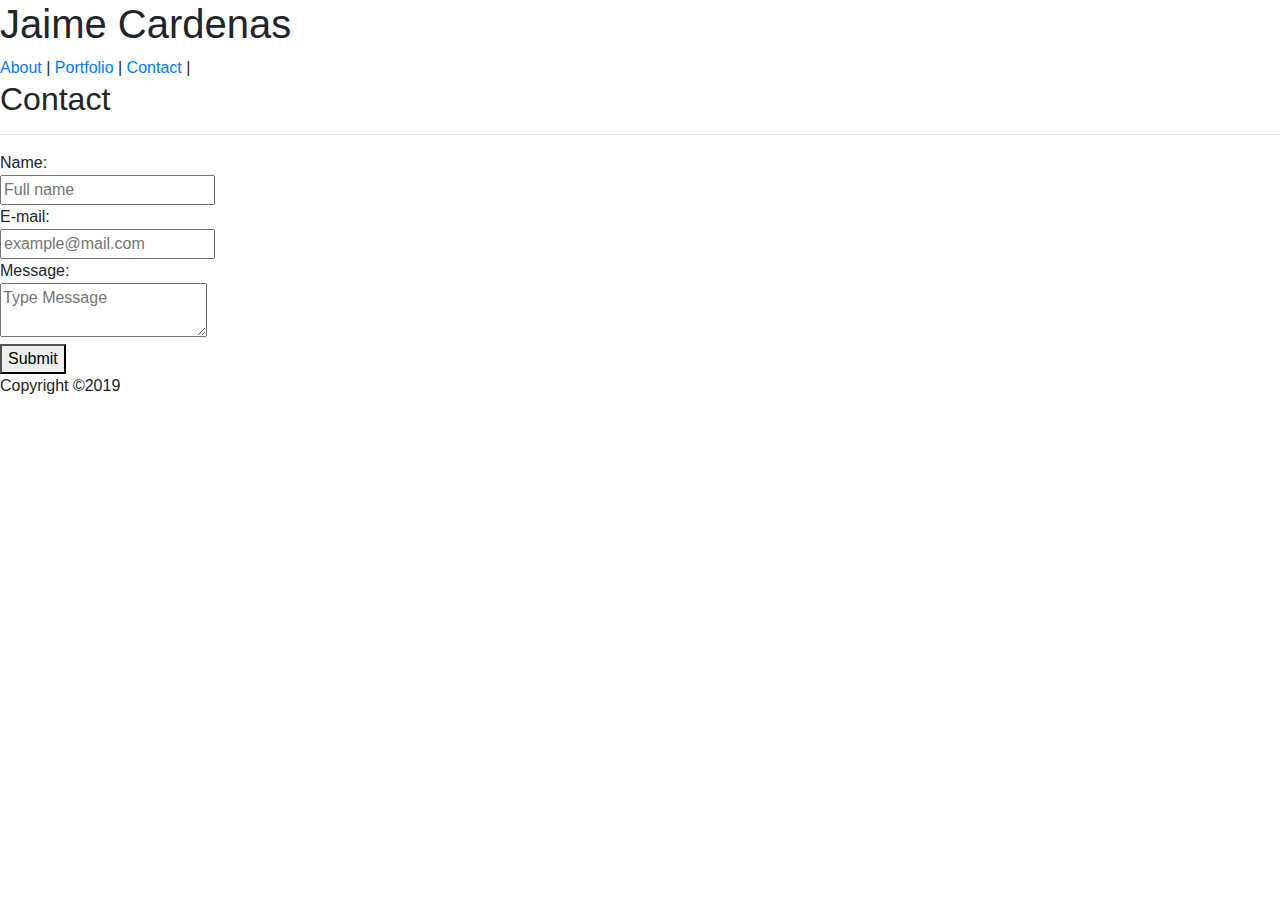
==== contact.html @ f528e171 "first commit" ====
<!DOCTYPE html>
<html lang="en">
<head>
    <!-- <link rel="stylesheet" type="text/css" href=".\assets\css\styles.css"> -->
    <link rel="stylesheet" href="https://stackpath.bootstrapcdn.com/bootstrap/4.3.1/css/bootstrap.min.css" integrity="sha384-ggOyR0iXCbMQv3Xipma34MD+dH/1fQ784/j6cY/iJTQUOhcWr7x9JvoRxT2MZw1T" crossorigin="anonymous">

    <meta charset="UTF-8">
    <meta name="viewport" content="width=device-width, initial-scale=1.0">
    <meta http-equiv="X-UA-Compatible" content="ie=edge">
    <title>Contact</title>
</head>
<body>
          <!--My Name on top of the page-->
<div class="header">
    <div class="header-container">
        <div class="myname">
            <h1>Jaime Cardenas</h1>
        </div>
    <!--Navigation Menu-->
        <div class="navigation">
            <nav>
                <a href="./index.html">About</a> |
                <a href="./portfolio.html">Portfolio</a> |
                <a href="./contact.html">Contact</a> |
            </nav>
        </div> 
    </div>
</div>
<div class="container-contact"> 
        <div class="contact">
                <h2>Contact</h2>
                <hr class="top">
                <!--Forms to submit information-->
              
                <form class="input">
                        Name:<br>
                        <input class="name" type="text" name="name" placeholder="Full name"><br>
                        E-mail:<br>
                        <input class="email" type="text" name="email" placeholder="example@mail.com"><br>
                        Message:<br>
                        <textarea class="message" type="text" name="message" placeholder="Type Message"></textarea><br>
                        <div id="submit">
                            <button class="submit">Submit</button>
                        </div>  
            </div> 
             
        </div>   
    </div>
        <!--footer-->
    <div id="footer">
         <footer id="bottom">
             <p id="copyright">Copyright ©2019</p>
        </footer>
    </div>
 </body>
        
        
</html>
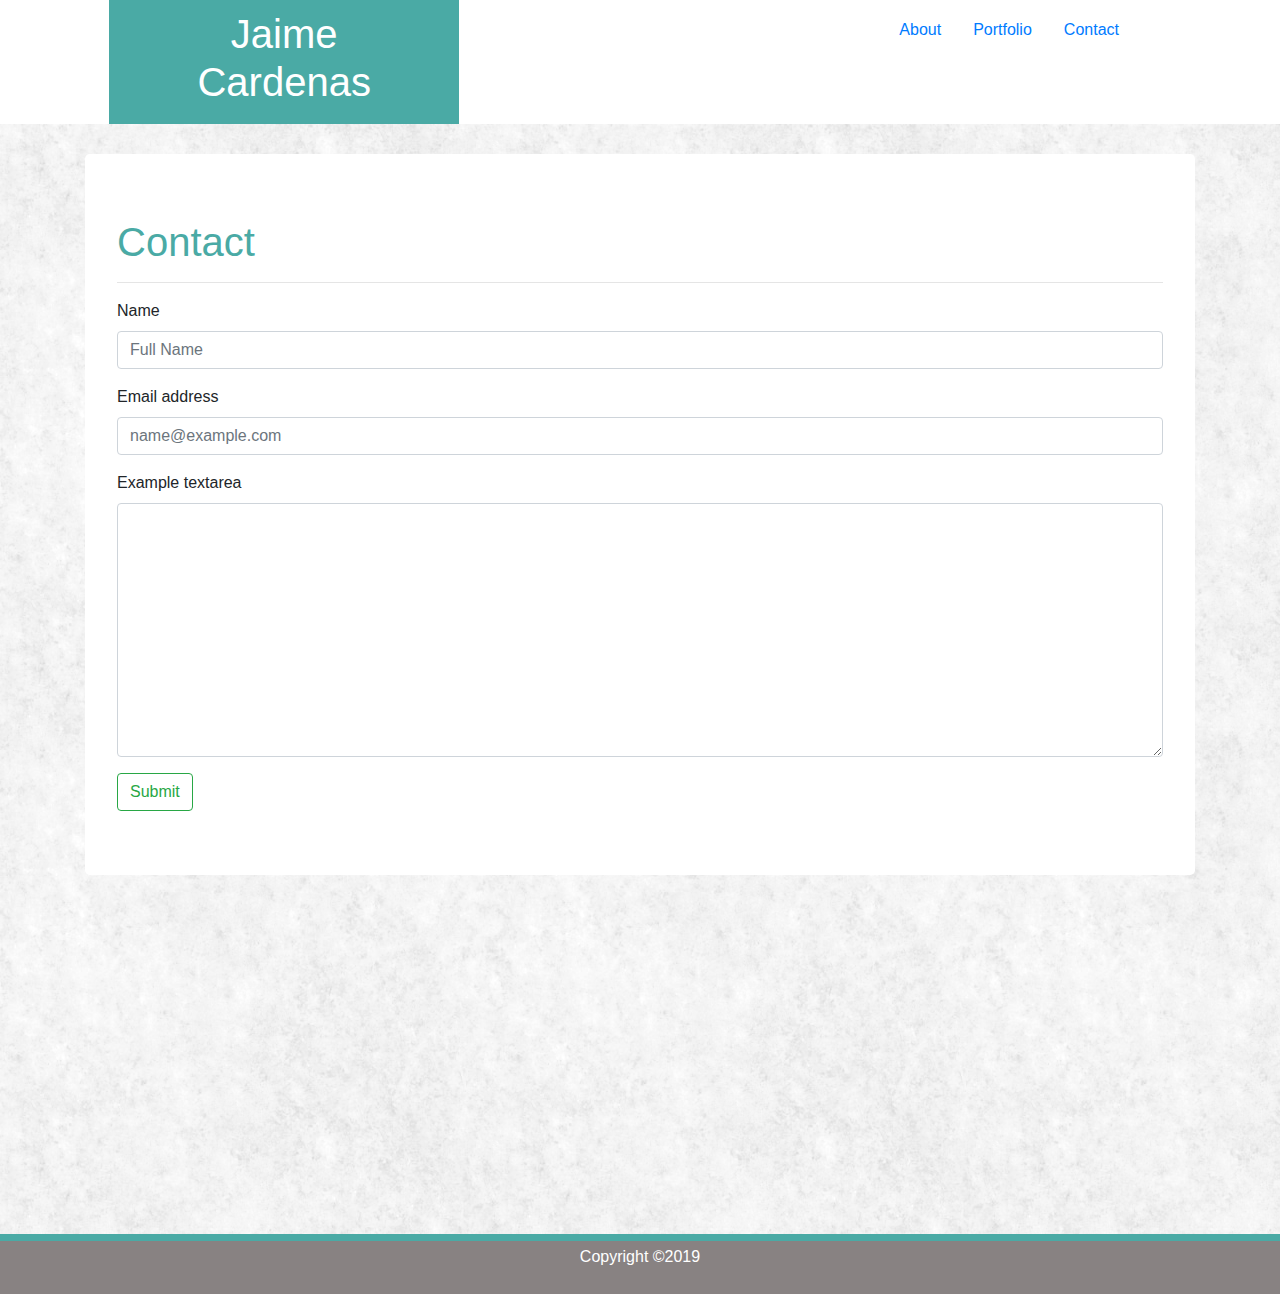
==== commit 355e8aa8: "fixed the logo 10:12am 6/17/19" ====
--- a/contact.html
+++ b/contact.html
@@ -1,57 +1,64 @@
 <!DOCTYPE html>
 <html lang="en">
+
 <head>
-    <!-- <link rel="stylesheet" type="text/css" href=".\assets\css\styles.css"> -->
-    <link rel="stylesheet" href="https://stackpath.bootstrapcdn.com/bootstrap/4.3.1/css/bootstrap.min.css" integrity="sha384-ggOyR0iXCbMQv3Xipma34MD+dH/1fQ784/j6cY/iJTQUOhcWr7x9JvoRxT2MZw1T" crossorigin="anonymous">
+  <meta charset="UTF-8">
+  <meta name="viewport" content="width=device-width, initial-scale=1.0">
+  <meta http-equiv="X-UA-Compatible" content="ie=edge">
+  <link rel="stylesheet" href="https://stackpath.bootstrapcdn.com/bootstrap/4.3.1/css/bootstrap.min.css"
+    integrity="sha384-ggOyR0iXCbMQv3Xipma34MD+dH/1fQ784/j6cY/iJTQUOhcWr7x9JvoRxT2MZw1T" crossorigin="anonymous">
+  <link rel="stylesheet" type="text/css" href=".\assets\css\styles.css">
+  <title>About Me</title>
+</head>
 
-    <meta charset="UTF-8">
-    <meta name="viewport" content="width=device-width, initial-scale=1.0">
-    <meta http-equiv="X-UA-Compatible" content="ie=edge">
-    <title>Contact</title>
-</head>
 <body>
-          <!--My Name on top of the page-->
-<div class="header">
-    <div class="header-container">
-        <div class="myname">
-            <h1>Jaime Cardenas</h1>
+  <!-- Header with navbar -->
+        <header>
+          <div class="row">
+            <div class="col-lg-1">
+            </div>
+            <div class="col-lg-4">
+              <h1 class="myname">Jaime Cardenas</h1>
+            </div>
+            <div class="col-lg-3">
+            </div>
+            <div class="col-lg-3">
+              <nav class="nav">
+                <a class="nav-link active" href="./index.html">About</a>
+                <a class="nav-link" href="./portfolio.html">Portfolio</a>
+                <a class="nav-link" href="./contact.html">Contact</a>
+              </nav>
+            </div>
+          </div>
+        </header>
+        <!-- contact form -->
+        <div class="container">
+            <div class="jumbotron">
+                <h1 class="display-6" id="about">Contact</h1>
+            <hr class="top">
+            <form>
+                <div class="form-group">
+                    <label for="exampleFormControlInput1">Name</label>
+                    <input type="email" class="form-control" id="exampleFormControlInput1" placeholder="Full Name">
+                </div>
+                <div class="form-group">
+                  <label for="exampleFormControlInput1">Email address</label>
+                  <input type="email" class="form-control" id="exampleFormControlInput1" placeholder="name@example.com">
+                </div>
+                <div class="form-group">
+                  <label for="exampleFormControlTextarea1">Example textarea</label>
+                  <textarea class="form-control" id="exampleFormControlTextarea1" rows="10"></textarea>
+                </div>
+              </form>
+              <button type="button" class="btn btn-outline-success" #id="submit">Submit</button>
         </div>
-    <!--Navigation Menu-->
-        <div class="navigation">
-            <nav>
-                <a href="./index.html">About</a> |
-                <a href="./portfolio.html">Portfolio</a> |
-                <a href="./contact.html">Contact</a> |
-            </nav>
-        </div> 
     </div>
-</div>
-<div class="container-contact"> 
-        <div class="contact">
-                <h2>Contact</h2>
-                <hr class="top">
-                <!--Forms to submit information-->
-              
-                <form class="input">
-                        Name:<br>
-                        <input class="name" type="text" name="name" placeholder="Full name"><br>
-                        E-mail:<br>
-                        <input class="email" type="text" name="email" placeholder="example@mail.com"><br>
-                        Message:<br>
-                        <textarea class="message" type="text" name="message" placeholder="Type Message"></textarea><br>
-                        <div id="submit">
-                            <button class="submit">Submit</button>
-                        </div>  
-            </div> 
-             
-        </div>   
-    </div>
-        <!--footer-->
-    <div id="footer">
-         <footer id="bottom">
-             <p id="copyright">Copyright ©2019</p>
-        </footer>
-    </div>
+
+
+<!-- footer -->
+<footer>
+  <p id="copyright">Copyright ©2019</p>
+</footer>
  </body>
         
         
